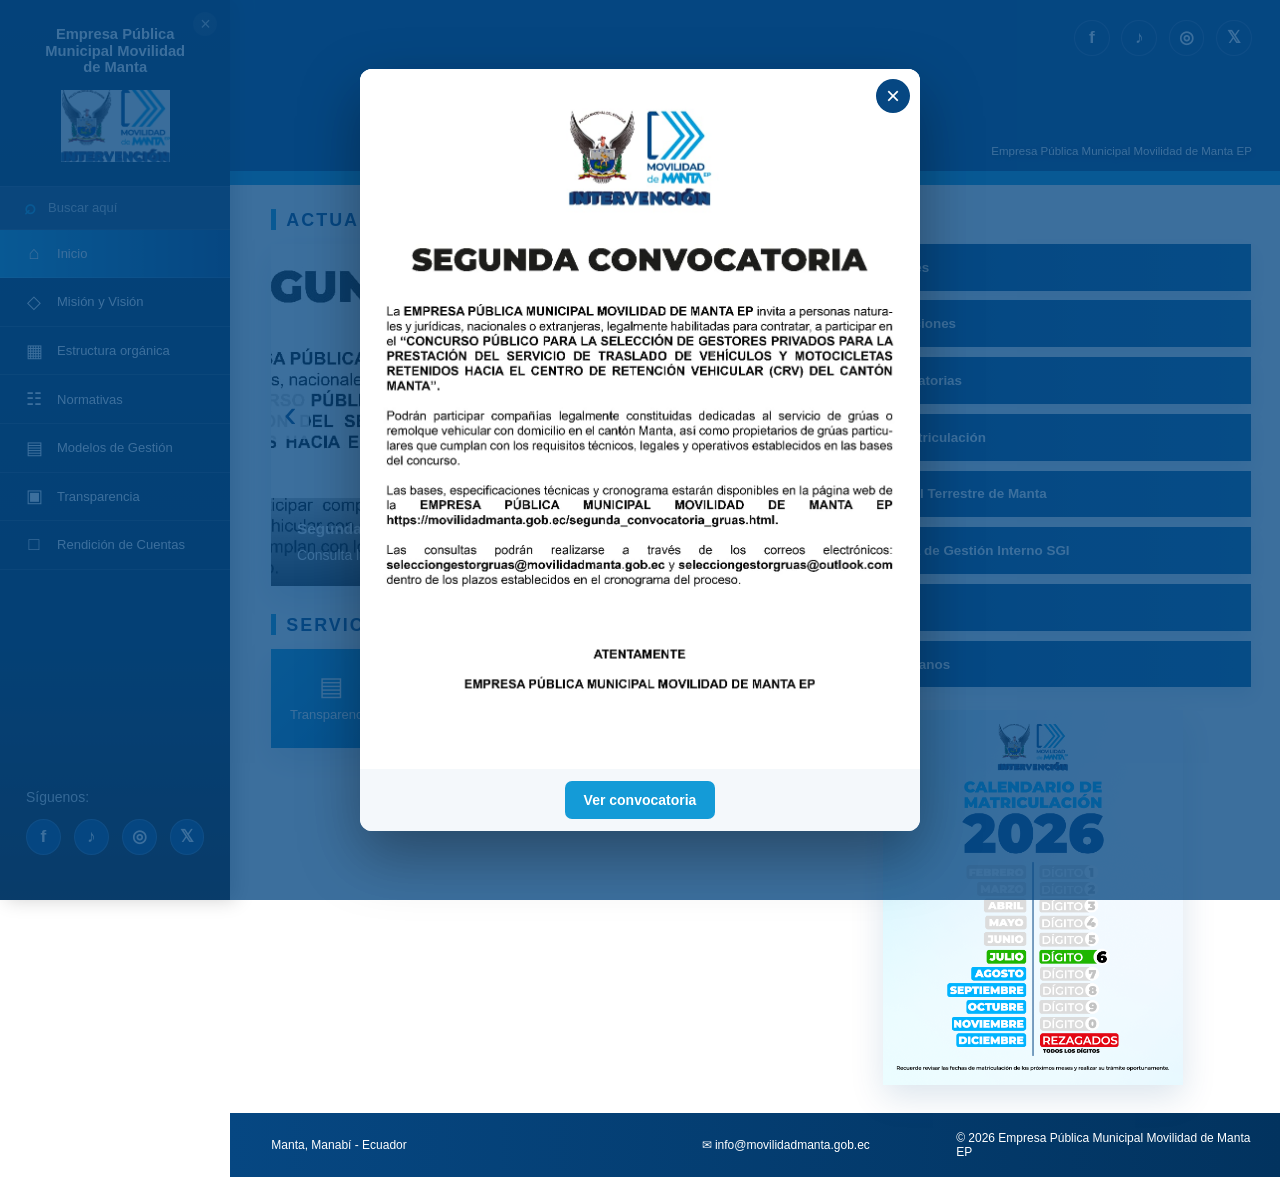
==== index.html @ aa04d720 "first commit" ====
<!DOCTYPE html>
<html lang="es">
<head>
  <meta charset="UTF-8" />
  <meta name="viewport" content="width=device-width, initial-scale=1.0" />
  <title>Empresa Pública Municipal Movilidad de Manta EP</title>
  <link rel="stylesheet" href="css/styles.css" />
</head>
<body>
  <aside class="sidebar">
    <button class="close-menu" aria-label="Cerrar menú">×</button>

    <div class="brand">
      <h1>Empresa Pública<br>Municipal Movilidad<br>de Manta</h1>
      <img src="assets/logos/logo-principal.jpeg" alt="Logo institucional" class="brand-logo">
    </div>

    <div class="search-box">
      <span class="search-icon">⌕</span>
      <input type="search" placeholder="Buscar aquí" />
    </div>

    <nav class="side-nav">
      <a href="#"><span>⌂</span> Inicio</a>
      <a href="#"><span>◇</span> Misión y Visión</a>
      <a href="#"><span>▦</span> Estructura orgánica</a>
      <a href="#"><span>☷</span> Normativas</a>
      <a href="#"><span>▤</span> Modelos de Gestión</a>
      <a href="transparencia.html"><span>▣</span> Transparencia</a>
      <a href="rendicion-cuentas.html"><span>□</span> Rendición de Cuentas</a>
    </nav>

    <div class="social-bottom">
      <p>Síguenos:</p>
      <div class="social-icons">
        <a href="#" aria-label="Facebook">f</a>
        <a href="#" aria-label="TikTok">♪</a>
        <a href="#" aria-label="Instagram">◎</a>
        <a href="#" aria-label="X">𝕏</a>
      </div>
    </div>
  </aside>

  <main class="page">
    <header class="hero">
      <video autoplay muted loop playsinline class="hero-video">
          <source src="assets/banners/banner-principal.mp4" type="video/mp4">
      </video>
      <div class="social-top">
        <a href="#" aria-label="Facebook">f</a>
        <a href="#" aria-label="TikTok">♪</a>
        <a href="#" aria-label="Instagram">◎</a>
        <a href="#" aria-label="X">𝕏</a>
      </div>
      <span class="entity-name">Empresa Pública Municipal Movilidad de Manta EP</span>
    </header>

    <div class="blue-line"></div>

    <section class="content-grid">
      <div class="left-content">
        <section class="block actualidad-block">
          <h2>ACTUALIDAD</h2>

          <div class="slider">
            <button class="slider-arrow slider-prev" aria-label="Anterior">‹</button>
            <button class="slider-arrow slider-next" aria-label="Siguiente">›</button>

            <div class="slides">
              <article class="slide active">
                <a href="convocatorias.html" class="slide-link" aria-label="Ver segunda convocatoria de grúas">
                  <img src="assets/actualidad/Segunda_Convocatoria_banner.jpg" alt="Segunda Convocatoria Grúas">
                  <div class="slide-caption">
                    <strong>Segunda convocatoria pública - Servicio de grúas</strong>
                    <span>Consulta la documentación y fases del proceso.</span>
                  </div>
                </a>
              </article>

              <article class="slide">
                <img src="assets/actualidad/noticia-02.jpeg" alt="Actualidad 2" onerror="this.src='assets/actualidad/noticia-01.jpeg'">
                <div class="slide-caption">
                  <strong>Servicios ciudadanos</strong>
                  <span>Información institucional para la ciudadanía.</span>
                </div>
              </article>




<!--

              <article class="slide">
                <img src="assets/actualidad/noticia-03.jpeg" alt="Actualidad 3" onerror="this.src='assets/actualidad/noticia-01.jpeg'">
                <div class="slide-caption">
                  <strong>Movilidad segura</strong>
                  <span>Educación vial y gestión del tránsito.</span>
                </div>
              </article>

   -->



            </div>

            <div class="slider-dots">
              <button class="dot active" aria-label="Slide 1"></button>
              <button class="dot" aria-label="Slide 2"></button>
              <button class="dot" aria-label="Slide 3"></button>
            </div>
          </div>
        </section>

        <section class="block services-block">
          <h2>SERVICIOS</h2>
          <div class="service-buttons">
            <a href="transparencia.html" class="service-btn"><span>▤</span>Transparencia</a>
            <a href="rendicion-cuentas.html" class="service-btn"><span>▧</span>Rendición de<br>Cuentas</a>
            <a href="#" class="service-btn" data-popup="pagos"><span>▰</span>Pagos en<br>línea</a>
            <a href="#" class="service-btn" data-popup="turnos"><span>▣</span>Turnos en<br>línea</a>
          </div>
        </section>
      </div>

      <aside class="right-content">
        <section class="block temas-block">
          <h2>TEMAS</h2>
          <div class="topic-list">
            <a href="boletines.html"><span>▤</span> Boletines</a>
            <a href="resoluciones.html"><span>□</span> Resoluciones</a>
            <a href="convocatorias.html"><span>◇</span> Convocatorias</a>
            <a href="#" data-popup="rtv"><span>▣</span> RTV Matriculación</a>
            <a href="#"><span>▭</span> Terminal Terrestre de Manta</a>
            <a href="https://sgi.movilidadmanta.gob.ec/login"><span>▭</span> Sistema de Gestión Interno SGI</a>
            <a href="https://intranet.movilidadmanta.gob.ec:8080/"><span>◎</span> Intranet</a>
            <a href="#"><span>✉</span> Contáctanos</a>
          </div>
        </section>

        <section class="calendar-card">
          <img src="assets/matriculacion/CALENDARIO MATRICULACION 2026 DIGITO 6.png" alt="Calendario de matriculación 2026">
        </section>
      </aside>
    </section>

    <footer class="footer">
      <div> Manta, Manabí - Ecuador</div>
      <div> </div>
      <div>✉ info@movilidadmanta.gob.ec</div>
      <div>© 2026 Empresa Pública Municipal Movilidad de Manta EP</div>
    </footer>
  </main>
  <div class="welcome-popup" id="welcomePopup" aria-modal="true" role="dialog" aria-label="Segunda Convocatoria Pública">
    <div class="welcome-popup-card">
      <button class="welcome-popup-close" id="welcomePopupClose" aria-label="Cerrar aviso">×</button>
      <a href="segunda_convocatoria_gruas.html" class="welcome-popup-image-link" aria-label="Ver la segunda convocatoria de grúas">
        <img src="assets/convocatorias/Segunda_Convocatoria.jpeg" alt="Convocatoria pública para servicio de grúas" />
      </a>
      <div class="welcome-popup-footer">
        <a class="welcome-popup-button" href="convocatoria_gruas.html">Ver convocatoria</a>
      </div>
    </div>
  </div>

  <div class="modal" id="modal">
    <div class="modal-content">
      <button class="modal-close" id="modalClose">×</button>
      <h3 id="modalTitle">Información</h3>
      <p id="modalText">Contenido informativo.</p>
    </div>
  </div>

  <script src="js/main.js"></script>
</body>
</html>
---- css/styles.css ----
:root {
  --azul-oscuro: #064782;
  --azul-celeste: #149BD7;
  --azul-profundo: #02335f;
  --blanco: #ffffff;
  --gris-texto: #333333;
  --gris-linea: #e8edf2;
  --sombra: 0 12px 32px rgba(6, 71, 130, .14);
}

* {
  box-sizing: border-box;
}

html,
body {
  margin: 0;
  min-height: 100%;
  font-family: Arial, Helvetica, sans-serif;
  color: var(--gris-texto);
  background: var(--blanco);
}

a {
  text-decoration: none;
}

.sidebar {
  position: fixed;
  inset: 0 auto 0 0;
  width: 285px;
  min-height: 100vh;
  background: linear-gradient(180deg, var(--azul-profundo), #012947 72%, #171717);
  color: var(--blanco);
  z-index: 20;
  box-shadow: 6px 0 18px rgba(0, 0, 0, .18);
}

.close-menu {
  position: absolute;
  top: 12px;
  right: 13px;
  width: 24px;
  height: 24px;
  border: 0;
  border-radius: 50%;
  color: rgba(255,255,255,.65);
  background: rgba(255,255,255,.08);
  font-size: 18px;
  line-height: 1;
  cursor: pointer;
}
.hero-video{
    width:100%;
    height:100%;
    object-fit:cover;
}
.brand {
  min-height: 170px;
  padding: 28px 22px 20px;
  text-align: center;
}

.brand h1 {
  margin: 0 0 14px;
  font-size: 18px;
  line-height: 1.15;
  font-weight: 700;
}

.brand-logo {
  max-width: 145px;
  max-height: 88px;
  object-fit: contain;
}

.search-box {
  height: 44px;
  background: rgba(255,255,255,.10);
  display: flex;
  align-items: center;
  gap: 10px;
  padding: 0 24px;
  border-top: 1px solid rgba(255,255,255,.08);
  border-bottom: 1px solid rgba(255,255,255,.08);
}

.search-icon {
  color: var(--azul-celeste);
  font-size: 20px;
  font-weight: 800;
}

.search-box input {
  width: 100%;
  border: 0;
  outline: 0;
  background: transparent;
  color: var(--blanco);
  font-size: 13px;
}

.search-box input::placeholder {
  color: rgba(255,255,255,.72);
}

.side-nav a {
  display: flex;
  align-items: center;
  gap: 12px;
  min-height: 56px;
  padding: 0 26px;
  color: var(--blanco);
  font-size: 15px;
  border-bottom: 1px solid rgba(255,255,255,.12);
  transition: background .2s ease, padding-left .2s ease;
}

.side-nav a span {
  width: 22px;
  text-align: center;
  font-size: 18px;
  color: var(--blanco);
}

.side-nav a:hover,
.side-nav a:first-child {
  background: linear-gradient(90deg, var(--azul-celeste), var(--azul-oscuro));
}

.side-nav a:hover {
  padding-left: 31px;
}

.social-bottom {
  position: absolute;
  left: 0;
  bottom: 62px;
  width: 100%;
  padding: 0 26px;
}

.social-bottom p {
  margin: 0 0 14px;
  font-size: 14px;
  color: rgba(255,255,255,.85);
}

.social-icons,
.social-top {
  display: flex;
  align-items: center;
  gap: 13px;
}

.social-icons a,
.social-top a {
  width: 36px;
  height: 36px;
  border-radius: 50%;
  display: inline-flex;
  align-items: center;
  justify-content: center;
  color: var(--blanco);
  background: var(--azul-oscuro);
  border: 1px solid rgba(255,255,255,.18);
  font-weight: 800;
  font-size: 19px;
  line-height: 1;
}

.page {
  min-height: 100vh;
  margin-left: 285px;
  background: #fff;
}

.hero {
  position: relative;
  height: 215px;
  overflow: hidden;
  background: var(--azul-oscuro);
}

.hero::after {
  content: "";
  position: absolute;
  inset: 0;
  background: linear-gradient(90deg, rgba(6,71,130,.25), rgba(6,71,130,.03) 55%, rgba(6,71,130,.20));
  pointer-events: none;
}

.hero-img {
  width: 100%;
  height: 100%;
  object-fit: cover;
  display: block;
}

.hero-logo {
  position: absolute;
  left: 36px;
  top: 24px;
  width: 190px;
  z-index: 2;
}

.hero-logo img {
  width: 100%;
  max-height: 120px;
  object-fit: contain;
}

.social-top {
  position: absolute;
  right: 34px;
  top: 26px;
  z-index: 3;
}

.entity-name {
  position: absolute;
  right: 34px;
  bottom: 14px;
  z-index: 3;
  color: var(--blanco);
  font-size: 13px;
  text-shadow: 0 2px 4px rgba(0,0,0,.55);
}

.blue-line {
  height: 14px;
  background: var(--azul-celeste);
}

.content-grid {
  width: 100%;
  max-width: 1500px;
  display: grid;
  grid-template-columns: minmax(560px, 1fr) 685px;
  gap: 30px;
  padding: 24px 32px 28px 48px;
}

.block h2 {
  margin: 0 0 14px;
  color: var(--azul-oscuro);
  font-size: 22px;
  font-weight: 900;
  letter-spacing: 2px;
}

.block h2::before {
  content: "";
  display: inline-block;
  width: 5px;
  height: 21px;
  margin-right: 10px;
  background: var(--azul-celeste);
  vertical-align: -4px;
}

.slider {
  position: relative;
  max-width: 700px;
  background: #f6f8fb;
  box-shadow: var(--sombra);
  overflow: hidden;
}

.slides {
  position: relative;
  height: 380px;
  overflow: hidden;
}

.slide {
  position: absolute;
  inset: 0;
  display: none;
}

.slide.active {
  display: block;
}

.slide img {
  width: 100%;
  height: 100%;
  object-fit: cover;
  display: block;
}

.slide-caption {
  position: absolute;
  left: 0;
  right: 0;
  bottom: 0;
  padding: 22px 26px;
  color: var(--blanco);
  background: linear-gradient(0deg, rgba(0,0,0,.78), rgba(0,0,0,.25));
}

.slide-caption strong {
  display: block;
  margin-bottom: 8px;
  font-size: 18px;
}

.slide-caption span {
  font-size: 14px;
}

.slider-arrow {
  position: absolute;
  top: 50%;
  z-index: 5;
  width: 38px;
  height: 48px;
  transform: translateY(-50%);
  border: 0;
  color: var(--azul-oscuro);
  background: rgba(255,255,255,.82);
  font-size: 38px;
  cursor: pointer;
}

.slider-prev {
  left: 0;
}

.slider-next {
  right: 0;
}

.slider-dots {
  position: absolute;
  left: 0;
  right: 0;
  bottom: 14px;
  display: flex;
  justify-content: center;
  gap: 12px;
  z-index: 6;
}

.dot {
  width: 14px;
  height: 14px;
  padding: 0;
  border: 2px solid var(--blanco);
  border-radius: 50%;
  background: var(--blanco);
  cursor: pointer;
}

.dot.active {
  background: var(--azul-celeste);
}

.services-block {
  margin-top: 28px;
}

.service-buttons {
  display: grid;
  grid-template-columns: repeat(4, minmax(120px, 1fr));
  gap: 14px;
  max-width: 700px;
}

.service-btn {
  min-height: 105px;
  padding: 16px 10px;
  background: linear-gradient(135deg, var(--azul-celeste), #0875b8);
  color: var(--blanco);
  display: flex;
  flex-direction: column;
  justify-content: center;
  align-items: center;
  gap: 8px;
  text-align: center;
  line-height: 1.1;
  font-size: 16px;
  box-shadow: var(--sombra);
  transition: transform .18s ease, background .18s ease;
}

.service-btn span {
  font-size: 30px;
  line-height: 1;
}

.service-btn:hover {
  transform: translateY(-2px);
  background: linear-gradient(135deg, var(--azul-oscuro), var(--azul-celeste));
}

.right-content {
  display: grid;
  grid-template-columns: 330px minmax(240px, 1fr);
  gap: 28px;
  align-items: start;
}

.topic-list {
  display: flex;
  flex-direction: column;
  gap: 12px;
}

.topic-list a {
  min-height: 48px;
  display: flex;
  align-items: center;
  gap: 14px;
  padding: 0 16px;
  background: linear-gradient(90deg, var(--azul-oscuro), #075f99);
  color: var(--blanco);
  font-size: 16px;
  font-weight: 800;
  box-shadow: 0 8px 18px rgba(6,71,130,.12);
}

.topic-list a span {
  width: 24px;
  text-align: center;
  font-size: 21px;
}

.topic-list a:hover {
  background: linear-gradient(90deg, var(--azul-celeste), var(--azul-oscuro));
}

.calendar-card {
  display: flex;
  justify-content: center;
  align-items: flex-start;
}

.calendar-card img {
  width: 100%;
  max-width: 345px;
  display: block;
  box-shadow: var(--sombra);
}

.footer {
  display: grid;
  grid-template-columns: 1.2fr .8fr 1.2fr 1.5fr;
  gap: 18px;
  align-items: center;
  padding: 18px 34px 18px 48px;
  color: var(--blanco);
  background: linear-gradient(90deg, var(--azul-oscuro), var(--azul-profundo));
  font-size: 14px;
}

.modal {
  position: fixed;
  inset: 0;
  display: none;
  align-items: center;
  justify-content: center;
  padding: 20px;
  background: rgba(0,0,0,.45);
  z-index: 99;
}

.modal.show {
  display: flex;
}

.modal-content {
  position: relative;
  width: min(520px, 100%);
  background: var(--blanco);
  border-top: 8px solid var(--azul-celeste);
  padding: 28px;
  box-shadow: 0 18px 40px rgba(0,0,0,.25);
}

.modal-content h3 {
  margin-top: 0;
  color: var(--azul-oscuro);
}

.modal-close {
  position: absolute;
  right: 12px;
  top: 8px;
  border: 0;
  background: transparent;
  font-size: 28px;
  cursor: pointer;
}

@media (max-width: 1250px) {
  .content-grid,
  .right-content {
    grid-template-columns: 1fr;
  }

  .slider,
  .service-buttons {
    max-width: none;
  }

  .calendar-card {
    justify-content: flex-start;
  }
}

@media (max-width: 900px) {
  .sidebar {
    position: relative;
    width: 100%;
    min-height: auto;
  }

  .brand-logo,
  .social-bottom,
  .close-menu {
    display: none;
  }

  .brand {
    min-height: auto;
    padding: 16px;
  }

  .side-nav a {
    min-height: 46px;
  }

  .page {
    margin-left: 0;
  }

  .hero {
    height: 165px;
  }

  .hero-logo {
    left: 18px;
    width: 140px;
  }

  .content-grid {
    padding: 22px 16px;
  }

  .footer {
    grid-template-columns: 1fr;
    padding: 18px;
  }
}

@media (max-width: 620px) {
  .slides {
    height: 270px;
  }

  .service-buttons {
    grid-template-columns: repeat(2, 1fr);
  }

  .social-top {
    right: 14px;
    gap: 8px;
  }

  .social-top a {
    width: 30px;
    height: 30px;
    font-size: 16px;
  }
}


/* =========================================================
   AJUSTE RESPONSIVE / ZOOM NAVEGADOR
   Mantiene el diseño proporcional en 100%, 110%, 125% y pantallas pequeñas.
   ========================================================= */
html {
  overflow-x: hidden;
}

body {
  overflow-x: hidden;
}

.sidebar {
  width: clamp(220px, 18vw, 285px);
}

.page {
  margin-left: clamp(220px, 18vw, 285px);
  width: calc(100% - clamp(220px, 18vw, 285px));
}

.brand {
  min-height: clamp(120px, 18vh, 170px);
  padding: clamp(18px, 2vw, 28px) clamp(14px, 1.6vw, 22px) clamp(14px, 1.5vw, 20px);
}

.brand h1 {
  font-size: clamp(14px, 1.15vw, 18px);
}

.brand-logo {
  max-width: clamp(105px, 9vw, 145px);
  max-height: clamp(65px, 8vh, 88px);
}

.side-nav a {
  min-height: clamp(42px, 5.4vh, 56px);
  padding: 0 clamp(16px, 1.8vw, 26px);
  font-size: clamp(13px, .95vw, 15px);
}

.social-bottom {
  bottom: clamp(22px, 5vh, 62px);
}

.hero {
  height: clamp(145px, 19vh, 215px);
}

.hero-logo {
  left: clamp(18px, 2.4vw, 36px);
  top: clamp(14px, 2vh, 24px);
  width: clamp(120px, 13vw, 190px);
}

.social-top {
  right: clamp(14px, 2.2vw, 34px);
  top: clamp(14px, 2.2vh, 26px);
  gap: clamp(7px, .9vw, 13px);
}

.social-icons a,
.social-top a {
  width: clamp(29px, 2.8vw, 36px);
  height: clamp(29px, 2.8vw, 36px);
  font-size: clamp(15px, 1.35vw, 19px);
}

.entity-name {
  right: clamp(14px, 2.2vw, 34px);
  font-size: clamp(10px, .9vw, 13px);
}

.content-grid {
  max-width: none;
  width: 100%;
  grid-template-columns: minmax(0, 1fr) minmax(360px, 38vw);
  gap: clamp(16px, 2vw, 30px);
  padding: clamp(18px, 2vw, 24px) clamp(18px, 2.3vw, 32px) clamp(24px, 2.5vw, 28px) clamp(22px, 3.2vw, 48px);
}

.block h2 {
  font-size: clamp(16px, 1.4vw, 22px);
  margin-bottom: clamp(10px, 1vw, 14px);
}

.slider {
  max-width: none;
  width: 100%;
}

.slides {
  height: clamp(260px, 38vh, 380px);
}

.slide-caption {
  padding: clamp(14px, 1.8vw, 22px) clamp(16px, 2vw, 26px);
}

.slide-caption strong {
  font-size: clamp(14px, 1.2vw, 18px);
}

.service-buttons {
  max-width: none;
  width: 100%;
  grid-template-columns: repeat(4, minmax(100px, 1fr));
  gap: clamp(10px, 1vw, 14px);
}

.service-btn {
  min-height: clamp(78px, 11vh, 105px);
  font-size: clamp(13px, 1vw, 16px);
}

.service-btn span {
  font-size: clamp(22px, 2vw, 30px);
}

.right-content {
  grid-template-columns: minmax(240px, 1fr) minmax(190px, .9fr);
  gap: clamp(16px, 1.8vw, 28px);
}

.topic-list {
  gap: clamp(8px, 1.1vh, 12px);
}

.topic-list a {
  min-height: clamp(40px, 5.2vh, 48px);
  font-size: clamp(13px, 1.05vw, 16px);
  padding: 0 clamp(12px, 1.2vw, 16px);
}

.topic-list a span {
  font-size: clamp(17px, 1.5vw, 21px);
}

.calendar-card img {
  max-width: min(345px, 100%);
  max-height: clamp(320px, 62vh, 520px);
  object-fit: contain;
}

.footer {
  padding: clamp(14px, 1.4vw, 18px) clamp(18px, 2.2vw, 34px) clamp(14px, 1.4vw, 18px) clamp(22px, 3.2vw, 48px);
  font-size: clamp(12px, .9vw, 14px);
}

/* Pantallas medianas o navegador con zoom alto */
@media (max-width: 1380px) {
  .content-grid {
    grid-template-columns: minmax(0, 1fr) minmax(300px, 34vw);
  }

  .right-content {
    grid-template-columns: 1fr;
  }

  .calendar-card {
    justify-content: center;
  }

  .calendar-card img {
    max-width: 300px;
    max-height: 390px;
  }
}

@media (max-width: 1180px) {
  .content-grid {
    grid-template-columns: 1fr;
  }

  .right-content {
    grid-template-columns: minmax(260px, .9fr) minmax(220px, .7fr);
  }

  .calendar-card img {
    max-width: 320px;
  }
}

@media (max-width: 980px) {
  .sidebar {
    position: relative;
    width: 100%;
    min-height: auto;
  }

  .page {
    width: 100%;
    margin-left: 0;
  }

  .brand-logo,
  .social-bottom,
  .close-menu {
    display: none;
  }

  .brand {
    min-height: auto;
    padding: 16px;
  }

  .side-nav {
    display: grid;
    grid-template-columns: repeat(2, minmax(0, 1fr));
  }

  .side-nav a {
    min-height: 44px;
  }

  .content-grid {
    padding: 18px;
  }

  .right-content {
    grid-template-columns: 1fr;
  }

  .calendar-card {
    justify-content: flex-start;
  }

  .footer {
    grid-template-columns: 1fr;
  }
}

@media (max-width: 640px) {
  .hero {
    height: 135px;
  }

  .side-nav {
    grid-template-columns: 1fr;
  }

  .social-top {
    display: none;
  }

  .entity-name {
    left: 16px;
    right: 16px;
    text-align: right;
  }

  .slides {
    height: 245px;
  }

  .service-buttons {
    grid-template-columns: repeat(2, minmax(0, 1fr));
  }

  .topic-list a {
    min-height: 44px;
  }

  .calendar-card img {
    max-width: 100%;
    max-height: none;
  }
}

/* Ajustes convocatoria y popup inicial */
.slide-link {
  display: block;
  position: relative;
  width: 100%;
  height: 100%;
  color: inherit;
}

.slide-link img {
  width: 100%;
  height: 100%;
  object-fit: cover;
  display: block;
}

.welcome-popup {
  position: fixed;
  inset: 0;
  display: none;
  align-items: center;
  justify-content: center;
  padding: 22px;
  background: rgba(2, 51, 95, .72);
  z-index: 999;
}

.welcome-popup.show {
  display: flex;
}

.welcome-popup-content {
  position: relative;
  width: min(760px, 96vw);
  max-height: 92vh;
  background: #fff;
  border-radius: 10px;
  overflow: hidden;
  box-shadow: 0 24px 70px rgba(0, 0, 0, .35);
}

.welcome-popup-link,
.welcome-popup-link img {
  display: block;
  width: 100%;
}

.welcome-popup-link img {
  max-height: 78vh;
  object-fit: contain;
  background: #fff;
}

.welcome-popup-close {
  position: absolute;
  top: 10px;
  right: 10px;
  width: 38px;
  height: 38px;
  border: 0;
  border-radius: 50%;
  background: #064782;
  color: #fff;
  font-size: 26px;
  line-height: 1;
  cursor: pointer;
  z-index: 2;
}

.welcome-popup-actions {
  padding: 14px;
  text-align: center;
  background: #f4f8fb;
}

.welcome-popup-actions a {
  display: inline-block;
  padding: 11px 22px;
  border-radius: 6px;
  background: #149BD7;
  color: #fff;
  font-weight: 700;
}

.inner-page {
  min-height: 100vh;
  background: #fff;
}

.conv-hero {
  min-height: 145px;
  padding: 34px 18px;
  text-align: center;
  color: #fff;
  background: linear-gradient(rgba(20,155,215,.78), rgba(20,155,215,.78)), url('../assets/banners/banner-principal.jpeg') center/cover;
}

.conv-hero h1 {
  margin: 0;
  font-size: clamp(28px, 4vw, 44px);
  letter-spacing: .5px;
}

.conv-hero p {
  margin: 8px 0 0;
  font-size: 17px;
}

.conv-container {
  width: min(1180px, calc(100% - 40px));
  margin: 0 auto;
  padding: 28px 0 60px;
}

.conv-title {
  max-width: 1020px;
  margin: 0 auto 70px;
  color: #1f2933;
  text-align: center;
  font-size: clamp(24px, 3.1vw, 40px);
  line-height: 1.22;
  text-transform: uppercase;
  font-weight: 900;
}

.back-link {
  display: inline-flex;
  align-items: center;
  gap: 8px;
  margin-bottom: 24px;
  color: #064782;
  font-weight: 700;
}

.process-title {
  margin: 0 0 12px;
  text-align: center;
  color: #1f2933;
  font-size: 24px;
}

.docs-table {
  width: 100%;
  border-collapse: collapse;
  border: 1px solid #e1e5ea;
  background: #fff;
}

.docs-table td {
  padding: 18px 20px;
  border: 1px solid #e1e5ea;
  font-size: 16px;
}

.docs-table td:last-child {
  width: 170px;
  text-align: center;
}

.pdf-link {
  display: inline-flex;
  align-items: center;
  justify-content: center;
  width: 42px;
  height: 42px;
  border: 2px solid #e74c3c;
  border-radius: 6px;
  color: #e74c3c;
  font-size: 22px;
  font-weight: 900;
}

.pdf-link:hover {
  background: #e74c3c;
  color: #fff;
}

@media (max-width: 700px) {
  .conv-container {
    width: min(100% - 24px, 1180px);
  }

  .conv-title {
    margin-bottom: 34px;
  }

  .docs-table td {
    padding: 14px 10px;
    font-size: 14px;
  }

  .docs-table td:last-child {
    width: 72px;
  }
}


/* === FIX POPUP CONVOCATORIA: solo imagen + botón === */
.welcome-popup {
  position: fixed !important;
  inset: 0 !important;
  display: none !important;
  align-items: center !important;
  justify-content: center !important;
  padding: 18px !important;
  background: rgba(6, 71, 130, 0.78) !important;
  z-index: 9999 !important;
}

.welcome-popup.show {
  display: flex !important;
}

.welcome-popup-card {
  position: relative !important;
  width: min(560px, 94vw) !important;
  max-height: 94vh !important;
  background: #ffffff !important;
  border-radius: 12px !important;
  overflow: hidden !important;
  box-shadow: 0 24px 60px rgba(0,0,0,.35) !important;
}

.welcome-popup-image-link {
  display: block !important;
  width: 100% !important;
  background: #ffffff !important;
  line-height: 0 !important;
}

.welcome-popup-image-link img {
  display: block !important;
  width: 100% !important;
  max-height: 78vh !important;
  object-fit: contain !important;
  background: #ffffff !important;
}

.welcome-popup-close {
  position: absolute !important;
  top: 10px !important;
  right: 10px !important;
  width: 34px !important;
  height: 34px !important;
  border: 0 !important;
  border-radius: 50% !important;
  background: #064782 !important;
  color: #ffffff !important;
  font-size: 24px !important;
  line-height: 32px !important;
  text-align: center !important;
  cursor: pointer !important;
  z-index: 2 !important;
}

.welcome-popup-footer {
  display: flex !important;
  justify-content: center !important;
  align-items: center !important;
  padding: 12px !important;
  background: #f4f8fb !important;
}

.welcome-popup-button {
  display: inline-flex !important;
  align-items: center !important;
  justify-content: center !important;
  min-width: 150px !important;
  height: 38px !important;
  padding: 0 18px !important;
  border-radius: 7px !important;
  background: #149BD7 !important;
  color: #ffffff !important;
  font-weight: 700 !important;
  font-size: 14px !important;
  text-decoration: none !important;
}

.welcome-popup-button:hover {
  background: #064782 !important;
}

/* Oculta restos de versiones anteriores del popup si quedaron en caché/HTML */
.welcome-popup-title,
.welcome-popup-text,
.welcome-popup p,
.welcome-popup h2,
.welcome-popup h3,
.welcome-popup button:not(.welcome-popup-close),
.welcome-popup .welcome-popup-actions,
.welcome-popup .welcome-popup-content > p,
.welcome-popup .welcome-popup-content > h3 {
  display: none !important;
}

.welcome-popup .welcome-popup-card p,
.welcome-popup .welcome-popup-card h2,
.welcome-popup .welcome-popup-card h3 {
  display: none !important;
}


/* === PÁGINA CONVOCATORIA GRÚAS CON CABECERA === */
.inner-page {
  min-height: 100vh;
  background: #ffffff;
}

.convocatoria-hero {
  position: relative;
  min-height: 285px;
  background:
    linear-gradient(90deg, rgba(6, 71, 130, .82), rgba(20, 155, 215, .68)),
    url("../assets/convocatorias/banner-gruas.jpeg") center/cover no-repeat;
  color: #ffffff;
}

.convocatoria-hero-overlay {
  min-height: 285px;
  display: flex;
  align-items: center;
  justify-content: center;
  padding: 34px 22px;
  text-align: center;
}

.back-link {
  display: inline-block;
  color: #064782;
  font-weight: 700;
  text-decoration: none;
}

.back-link:hover {
  color: #149BD7;
}

.back-link-hero {
  position: absolute;
  left: 28px;
  top: 22px;
  color: #ffffff;
  background: rgba(6, 71, 130, .65);
  border: 1px solid rgba(255,255,255,.35);
  border-radius: 999px;
  padding: 9px 16px;
  backdrop-filter: blur(4px);
}

.back-link-hero:hover {
  color: #ffffff;
  background: #149BD7;
}

.convocatoria-hero-content {
  width: min(1050px, 100%);
}

.convocatoria-logo {
  width: 170px;
  max-height: 95px;
  object-fit: contain;
  margin-bottom: 14px;
  filter: drop-shadow(0 4px 10px rgba(0,0,0,.25));
}

.convocatoria-hero h1 {
  margin: 0;
  font-size: clamp(34px, 5vw, 64px);
  line-height: 1.05;
  letter-spacing: 3px;
  font-weight: 900;
  text-transform: uppercase;
  text-shadow: 0 4px 12px rgba(0,0,0,.22);
}

.convocatoria-hero p {
  margin: 12px 0 0;
  font-size: clamp(16px, 2vw, 22px);
  font-weight: 600;
  text-shadow: 0 3px 8px rgba(0,0,0,.22);
}

.conv-container {
  width: min(1180px, calc(100% - 40px));
  margin: 0 auto;
  padding: 42px 0 70px;
}

.conv-intro {
  max-width: 1020px;
  margin: 0 auto 34px;
  text-align: center;
}

.conv-intro h2 {
  margin: 0;
  color: #1f2d36;
  font-size: clamp(24px, 3vw, 40px);
  line-height: 1.22;
  letter-spacing: 1.4px;
  font-weight: 900;
  text-transform: uppercase;
}

.conv-intro p {
  max-width: 820px;
  margin: 18px auto 0;
  color: #4b5b66;
  font-size: 17px;
  line-height: 1.55;
}

.process-title {
  margin: 0 0 16px;
  color: #1f2d36;
  font-size: 25px;
  text-align: center;
}

.docs-table {
  width: 100%;
  border-collapse: collapse;
  border: 1px solid #d8e1e8;
  background: #ffffff;
  box-shadow: 0 12px 32px rgba(6, 71, 130, .10);
  overflow: hidden;
}

.docs-table td {
  padding: 22px 22px;
  border: 1px solid #d8e1e8;
  font-size: 16px;
  vertical-align: middle;
}

.docs-table tr:hover {
  background: #f7fbfe;
}

.docs-table td:first-child strong {
  display: block;
  color: #1f2d36;
  font-size: 16px;
  margin-bottom: 6px;
}

.docs-table td:first-child span {
  display: block;
  color: #5b6b76;
  font-size: 14px;
  line-height: 1.35;
}

.docs-table td:last-child {
  width: 190px;
  text-align: center;
}

.btn-descarga {
  display: inline-flex;
  align-items: center;
  justify-content: center;
  min-width: 132px;
  min-height: 42px;
  padding: 10px 18px;
  border-radius: 7px;
  background: #064782;
  color: #ffffff;
  font-weight: 800;
  text-decoration: none;
  transition: .2s ease;
  box-shadow: 0 8px 18px rgba(6, 71, 130, .22);
}

.btn-descarga:hover {
  background: #149BD7;
  transform: translateY(-1px);
}

@media (max-width: 800px) {
  .convocatoria-hero,
  .convocatoria-hero-overlay {
    min-height: 255px;
  }

  .back-link-hero {
    position: static;
    margin-bottom: 20px;
  }

  .convocatoria-hero-overlay {
    flex-direction: column;
  }

  .convocatoria-logo {
    width: 135px;
  }

  .conv-container {
    width: min(100% - 24px, 1180px);
    padding-top: 28px;
  }

  .docs-table,
  .docs-table tbody,
  .docs-table tr,
  .docs-table td {
    display: block;
    width: 100% !important;
  }

  .docs-table tr {
    border-bottom: 1px solid #d8e1e8;
  }

  .docs-table td {
    border: 0;
  }

  .docs-table td:last-child {
    text-align: left;
    padding-top: 0;
  }

  .btn-descarga {
    width: 100%;
  }
}

/* =========================================================
   RENDICIÓN DE CUENTAS
   Menú de años a la izquierda + fases/documentos a la derecha
   ========================================================= */
.rendicion-wrapper {
  width: 100%;
  margin-top: 32px;
  border: 1px solid #d8e1e8;
  background: #ffffff;
  box-shadow: 0 12px 32px rgba(6, 71, 130, .10);
}

.rendicion-layout {
  display: grid;
  grid-template-columns: 150px minmax(0, 1fr);
  align-items: stretch;
  width: 100%;
  min-height: 360px;
}

.rendicion-years {
  background: #f7fbfe;
  border-right: 1px solid #d8e1e8;
  padding: 12px 10px;
}

.year-btn {
  display: block;
  width: 100%;
  min-height: 42px;
  margin: 0 0 7px;
  border: 0;
  border-radius: 5px;
  background: transparent;
  color: #0077c8;
  font-size: 15px;
  font-weight: 700;
  text-align: center;
  cursor: pointer;
  transition: background .2s ease, color .2s ease;
}

.year-btn:hover {
  background: #e8f3ff;
  color: #064782;
}

.year-btn.active {
  background: #064782;
  color: #ffffff;
}

.rendicion-content {
  min-width: 0;
  padding: 12px;
}

.year-panel {
  display: none;
}

.year-panel.active {
  display: block;
}

.fase-box {
  border: 1px solid #d8e1e8;
  background: #ffffff;
  margin-bottom: 12px;
  overflow: hidden;
}

.fase-box:last-child {
  margin-bottom: 0;
}

.fase-box summary {
  position: relative;
  display: block;
  padding: 15px 48px 15px 18px;
  background: #e8f2ff;
  color: #005baa;
  font-size: 15px;
  font-weight: 800;
  line-height: 1.35;
  cursor: pointer;
  list-style: none;
}

.fase-box summary::-webkit-details-marker {
  display: none;
}

.fase-box summary::after {
  content: "⌄";
  position: absolute;
  right: 18px;
  top: 50%;
  transform: translateY(-50%);
  font-size: 22px;
  color: #0077c8;
  line-height: 1;
}

.fase-box[open] summary::after {
  content: "⌃";
}

.fase-doc {
  display: grid;
  grid-template-columns: minmax(0, 1fr) 88px;
  align-items: center;
  min-height: 62px;
  border-top: 1px solid #e7edf3;
  background: #ffffff;
}

.fase-doc:hover {
  background: #f8fbff;
}

.fase-doc span {
  display: block;
  padding: 16px 20px;
  color: #2f3b45;
  font-size: 15px;
  line-height: 1.45;
}

.fase-doc span::before {
  content: "•";
  margin-right: 10px;
  color: #1f2d36;
  font-weight: 900;
}

.fase-doc a {
  display: inline-flex;
  align-items: center;
  justify-content: center;
  justify-self: center;
  width: 44px;
  height: 34px;
  border-radius: 5px;
  background: #e53935;
  color: #ffffff;
  font-size: 12px;
  font-weight: 900;
  text-decoration: none;
  box-shadow: 0 4px 10px rgba(229, 57, 53, .20);
}

.fase-doc a:hover {
  background: #c62828;
}

.empty-year {
  padding: 26px;
  border: 1px dashed #cbd5df;
  background: #f8fbff;
  color: #526173;
  text-align: center;
  border-radius: 8px;
}

@media (max-width: 800px) {
  .rendicion-layout {
    grid-template-columns: 1fr;
  }

  .rendicion-years {
    display: flex;
    gap: 8px;
    overflow-x: auto;
    border-right: 0;
    border-bottom: 1px solid #d8e1e8;
    padding: 10px;
  }

  .year-btn {
    flex: 0 0 auto;
    width: auto;
    min-width: 82px;
    margin-bottom: 0;
    padding: 0 14px;
  }

  .rendicion-content {
    padding: 10px;
  }

  .fase-doc {
    grid-template-columns: 1fr;
  }

  .fase-doc a {
    justify-self: start;
    margin: 0 0 16px 20px;
  }
}
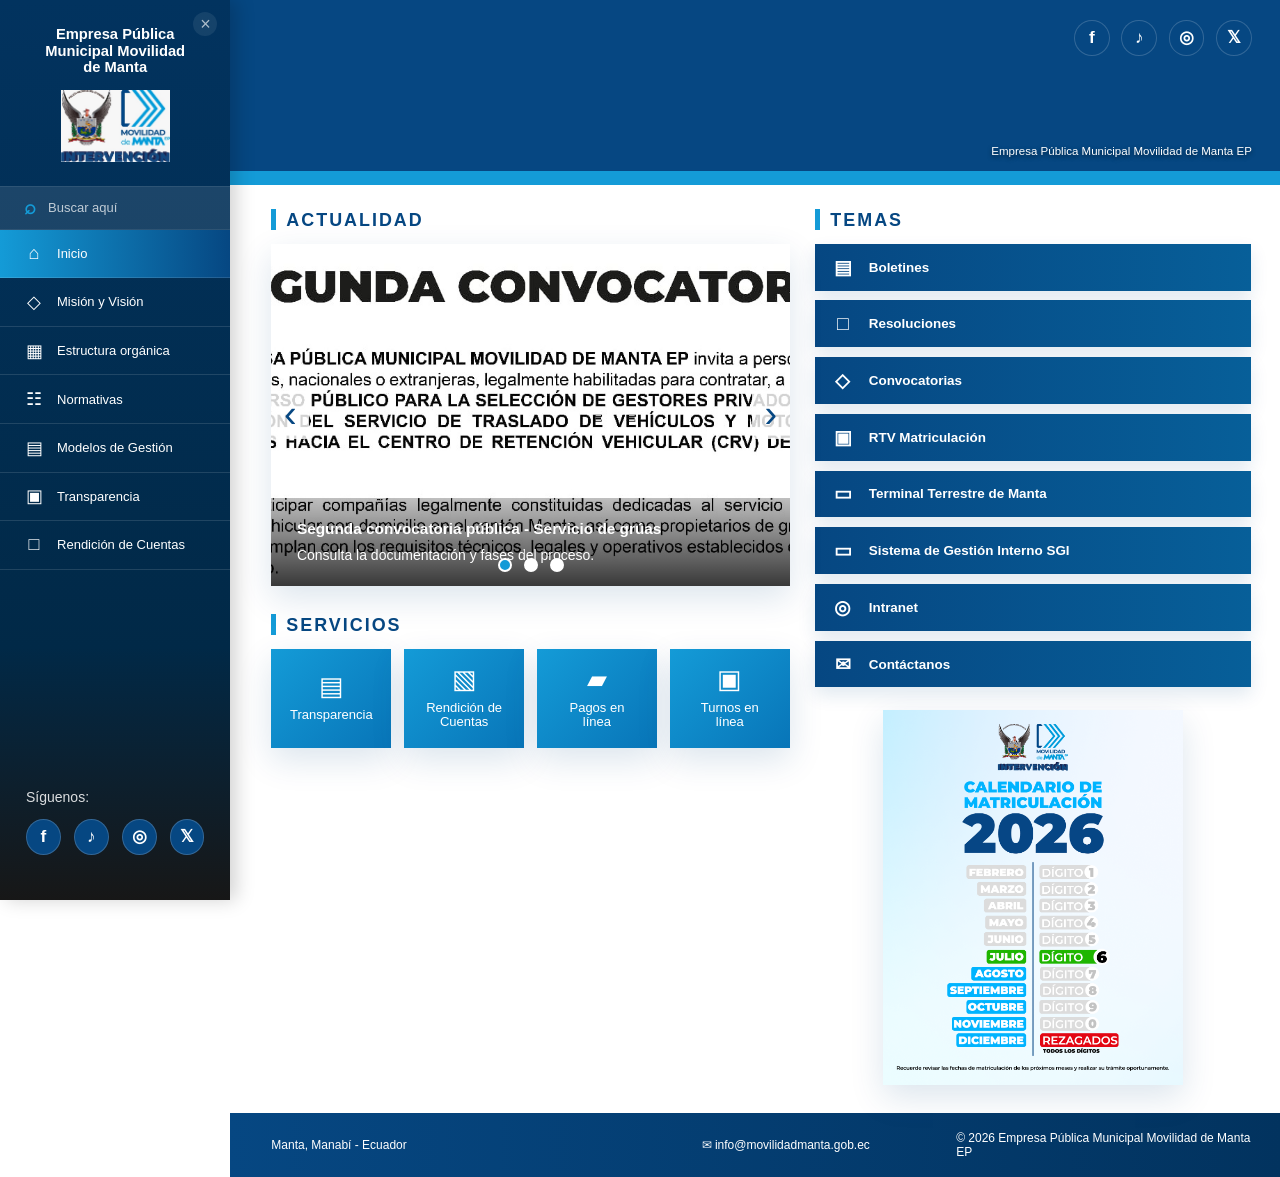
==== commit b19e54e3: "update de popup" ====
--- a/index.html
+++ b/index.html
@@ -151,6 +151,7 @@
       <div>© 2026 Empresa Pública Municipal Movilidad de Manta EP</div>
     </footer>
   </main>
+<!--
   <div class="welcome-popup" id="welcomePopup" aria-modal="true" role="dialog" aria-label="Segunda Convocatoria Pública">
     <div class="welcome-popup-card">
       <button class="welcome-popup-close" id="welcomePopupClose" aria-label="Cerrar aviso">×</button>
@@ -170,7 +171,7 @@
       <p id="modalText">Contenido informativo.</p>
     </div>
   </div>
-
+-->
   <script src="js/main.js"></script>
 </body>
 </html>
